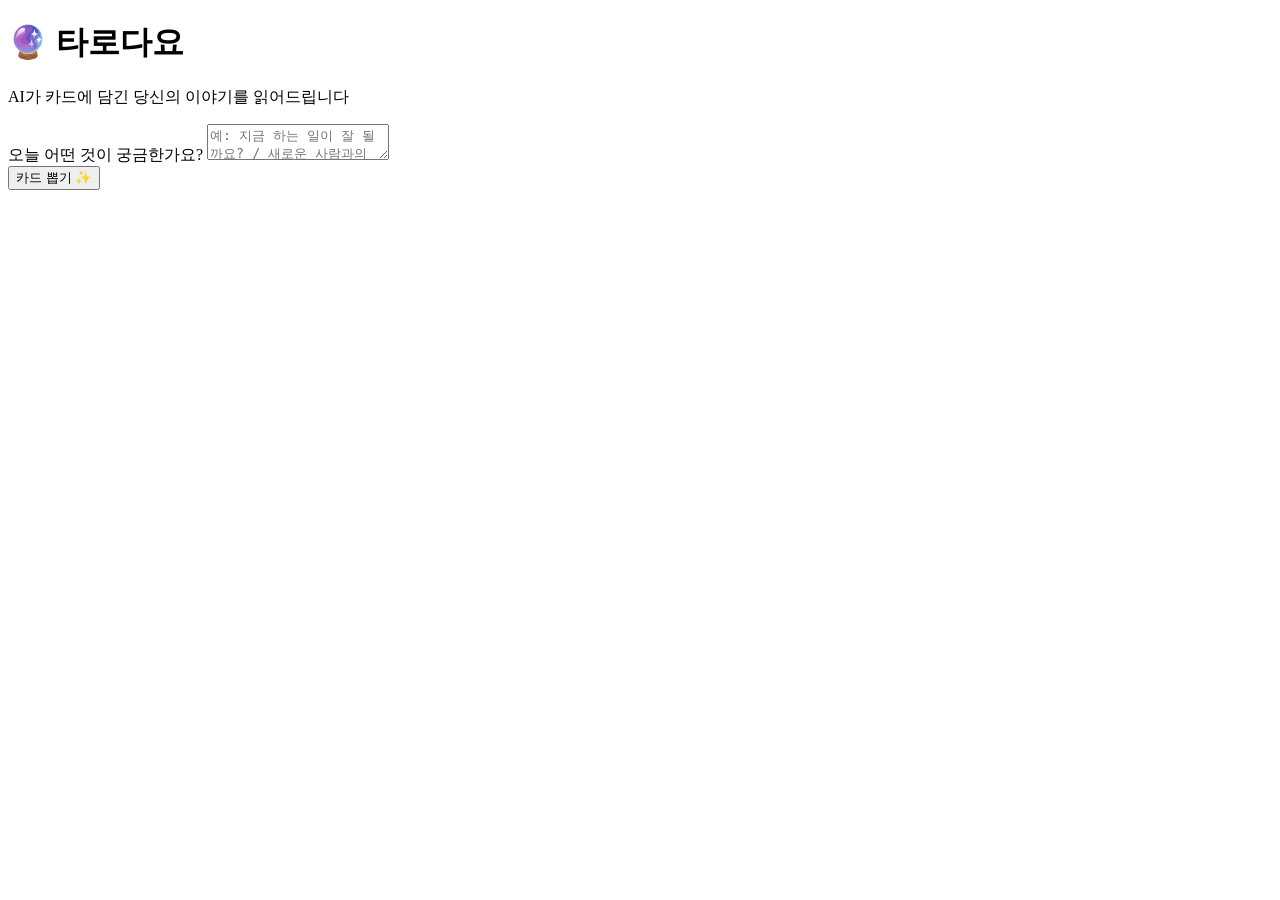
==== src/main/resources/templates/index.html @ 3597603b "feat: initial commit - AI 타로 리딩 웹앱 tarodayo" ====
<!DOCTYPE html>
<html lang="ko" xmlns:th="http://www.thymeleaf.org">
<head>
    <meta charset="UTF-8">
    <meta name="viewport" content="width=device-width, initial-scale=1.0">
    <title>타로다요 - AI 타로 리딩</title>
    <link rel="stylesheet" th:href="@{/css/style.css}">
</head>
<body>
<div class="main-container">
    <div class="hero">
        <div class="stars"></div>
        <h1 class="title">🔮 타로다요</h1>
        <p class="subtitle">AI가 카드에 담긴 당신의 이야기를 읽어드립니다</p>

        <form action="/draw" method="post" class="question-form">
            <div class="input-group">
                <label for="question">오늘 어떤 것이 궁금한가요?</label>
                <textarea id="question" name="question"
                          placeholder="예: 지금 하는 일이 잘 될까요? / 새로운 사람과의 관계는 어떻게 될까요?"
                          required maxlength="200"></textarea>
            </div>
            <button type="submit" class="btn-start">카드 뽑기 ✨</button>
        </form>
    </div>
</div>

<script src="/js/main.js"></script>
</body>
</html>
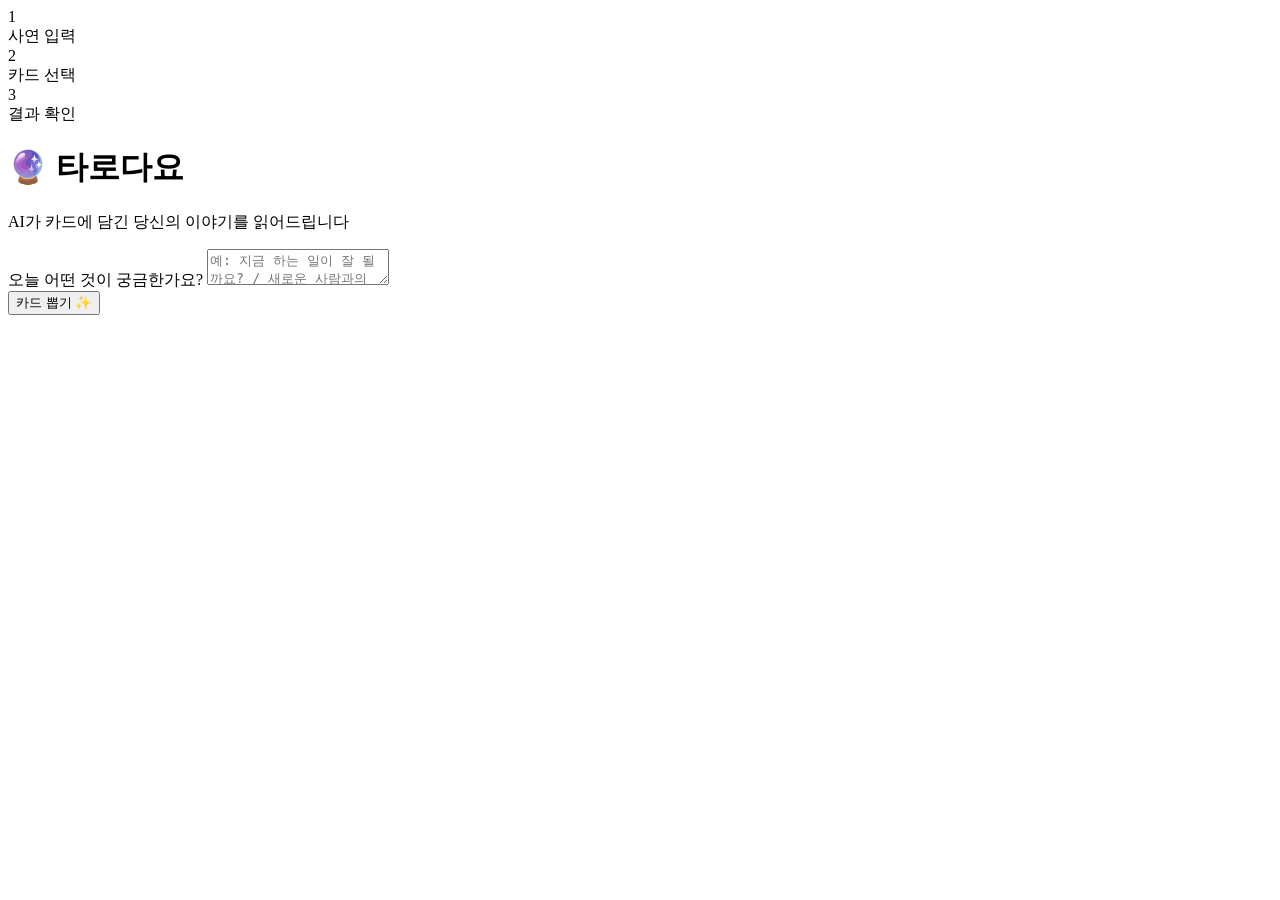
==== commit 05852e0d: "feat: 모바일 반응형, 3단계 진행 표시기, 효과음/이펙트 추가 - 모바일(600px 이하) 카드 1열 정렬 및 hover 고착 방지 - 사연입력 → 카드선택 → 결과확인 단계" ====
--- a/src/main/resources/templates/index.html
+++ b/src/main/resources/templates/index.html
@@ -7,6 +7,23 @@
     <link rel="stylesheet" th:href="@{/css/style.css}">
 </head>
 <body>
+<div class="step-indicator">
+    <div class="step-item active">
+        <div class="step-circle">1</div>
+        <div class="step-label">사연 입력</div>
+    </div>
+    <div class="step-line"></div>
+    <div class="step-item">
+        <div class="step-circle">2</div>
+        <div class="step-label">카드 선택</div>
+    </div>
+    <div class="step-line"></div>
+    <div class="step-item">
+        <div class="step-circle">3</div>
+        <div class="step-label">결과 확인</div>
+    </div>
+</div>
+
 <div class="main-container">
     <div class="hero">
         <div class="stars"></div>
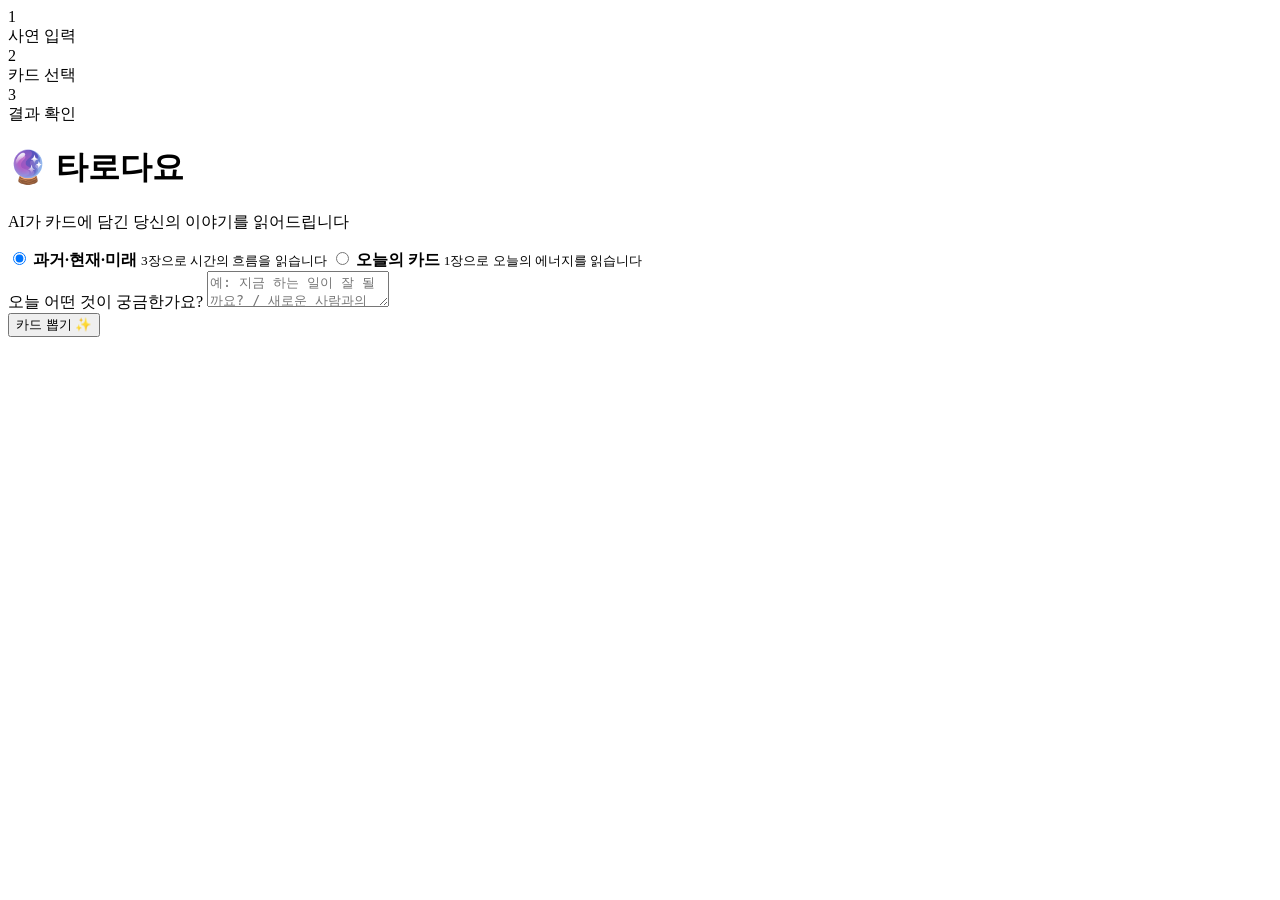
==== commit 53a9a742: "feat: UX 전면 개선 6종 적용 1. AI 로딩 버튼 변환 — 운명 확인 버튼이 로딩 중 스피너로 전환 2. 결과 클립보드 복사 — 질문+카드+AI 해석 텍스트 복사 기능 3" ====
--- a/src/main/resources/templates/index.html
+++ b/src/main/resources/templates/index.html
@@ -4,41 +4,58 @@
     <meta charset="UTF-8">
     <meta name="viewport" content="width=device-width, initial-scale=1.0">
     <title>타로다요 - AI 타로 리딩</title>
-    <link rel="stylesheet" th:href="@{/css/style.css}">
+    <link rel="stylesheet" th:href="@{/css/style.css(v=5)}">
 </head>
 <body>
-<div class="step-indicator">
-    <div class="step-item active">
-        <div class="step-circle">1</div>
-        <div class="step-label">사연 입력</div>
+<div class="page-wrap">
+    <div class="step-indicator">
+        <div class="step-item active">
+            <div class="step-circle">1</div>
+            <div class="step-label">사연 입력</div>
+        </div>
+        <div class="step-line"></div>
+        <div class="step-item">
+            <div class="step-circle">2</div>
+            <div class="step-label">카드 선택</div>
+        </div>
+        <div class="step-line"></div>
+        <div class="step-item">
+            <div class="step-circle">3</div>
+            <div class="step-label">결과 확인</div>
+        </div>
     </div>
-    <div class="step-line"></div>
-    <div class="step-item">
-        <div class="step-circle">2</div>
-        <div class="step-label">카드 선택</div>
-    </div>
-    <div class="step-line"></div>
-    <div class="step-item">
-        <div class="step-circle">3</div>
-        <div class="step-label">결과 확인</div>
-    </div>
-</div>
 
-<div class="main-container">
-    <div class="hero">
-        <div class="stars"></div>
-        <h1 class="title">🔮 타로다요</h1>
-        <p class="subtitle">AI가 카드에 담긴 당신의 이야기를 읽어드립니다</p>
+    <div class="main-container">
+        <div class="hero">
+            <h1 class="title">🔮 타로다요</h1>
+            <p class="subtitle">AI가 카드에 담긴 당신의 이야기를 읽어드립니다</p>
 
-        <form action="/draw" method="post" class="question-form">
-            <div class="input-group">
-                <label for="question">오늘 어떤 것이 궁금한가요?</label>
-                <textarea id="question" name="question"
-                          placeholder="예: 지금 하는 일이 잘 될까요? / 새로운 사람과의 관계는 어떻게 될까요?"
-                          required maxlength="200"></textarea>
-            </div>
-            <button type="submit" class="btn-start">카드 뽑기 ✨</button>
-        </form>
+            <form action="/draw" method="post" class="question-form">
+                <div class="spread-select">
+                    <label class="spread-option">
+                        <input type="radio" name="spreadType" value="three" checked>
+                        <span class="spread-label">
+                            <strong>과거·현재·미래</strong>
+                            <small>3장으로 시간의 흐름을 읽습니다</small>
+                        </span>
+                    </label>
+                    <label class="spread-option">
+                        <input type="radio" name="spreadType" value="today">
+                        <span class="spread-label">
+                            <strong>오늘의 카드</strong>
+                            <small>1장으로 오늘의 에너지를 읽습니다</small>
+                        </span>
+                    </label>
+                </div>
+                <div class="input-group">
+                    <label for="question">오늘 어떤 것이 궁금한가요?</label>
+                    <textarea id="question" name="question"
+                              placeholder="예: 지금 하는 일이 잘 될까요? / 새로운 사람과의 관계는 어떻게 될까요?"
+                              required maxlength="200"></textarea>
+                </div>
+                <button type="submit" class="btn-start">카드 뽑기 ✨</button>
+            </form>
+        </div>
     </div>
 </div>
 
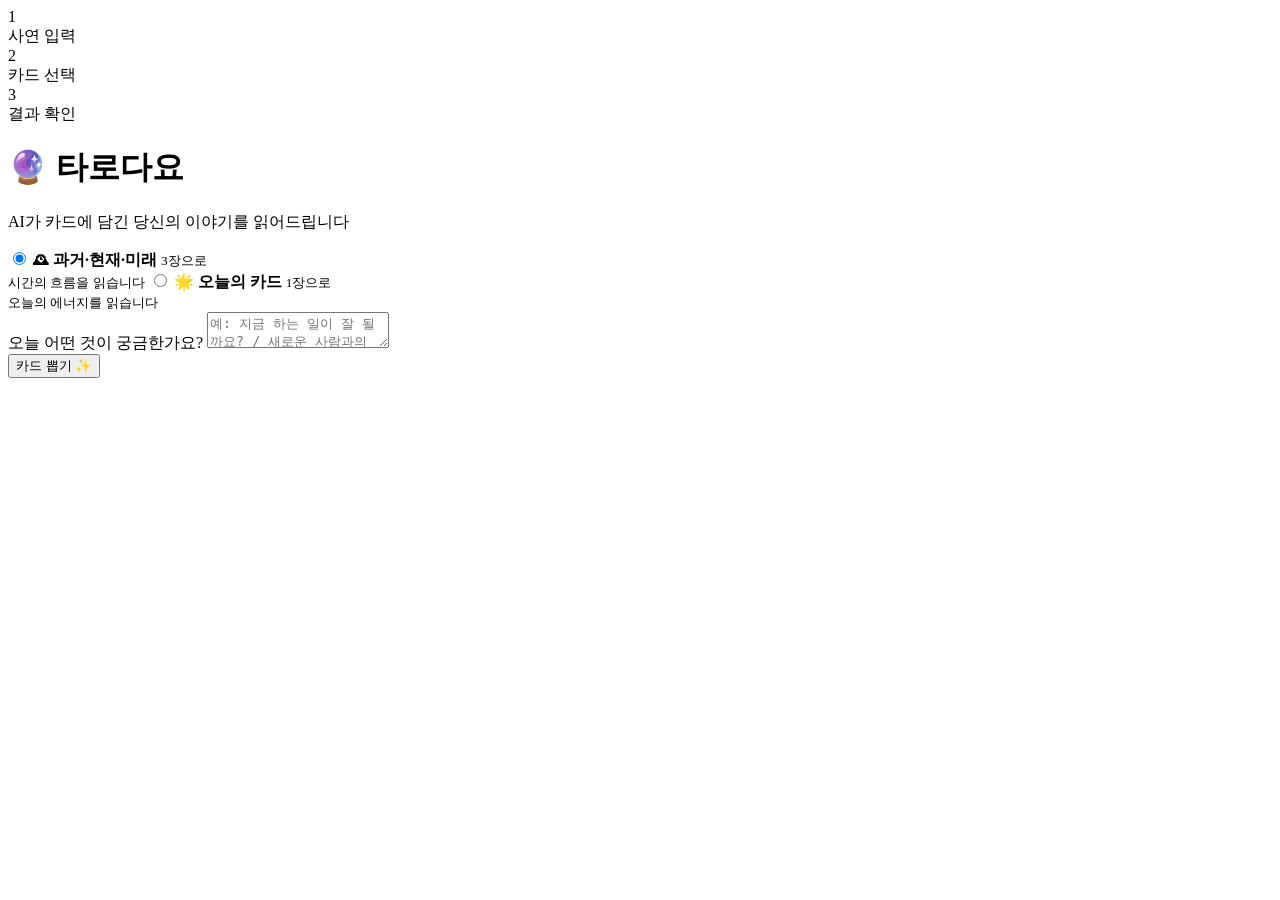
==== commit 10be99c0: "fix: 스프레드 선택 UI를 버튼 카드 스타일로 개선 - 라디오 버튼 숨기고 label 전체를 클릭 영역으로 - 설명 텍스트 줄바꿈 처리 (small 태그에 br 추가) - 선택" ====
--- a/src/main/resources/templates/index.html
+++ b/src/main/resources/templates/index.html
@@ -35,15 +35,15 @@
                     <label class="spread-option">
                         <input type="radio" name="spreadType" value="three" checked>
                         <span class="spread-label">
-                            <strong>과거·현재·미래</strong>
-                            <small>3장으로 시간의 흐름을 읽습니다</small>
+                            <strong>🕰 과거·현재·미래</strong>
+                            <small>3장으로<br>시간의 흐름을 읽습니다</small>
                         </span>
                     </label>
                     <label class="spread-option">
                         <input type="radio" name="spreadType" value="today">
                         <span class="spread-label">
-                            <strong>오늘의 카드</strong>
-                            <small>1장으로 오늘의 에너지를 읽습니다</small>
+                            <strong>🌟 오늘의 카드</strong>
+                            <small>1장으로<br>오늘의 에너지를 읽습니다</small>
                         </span>
                     </label>
                 </div>
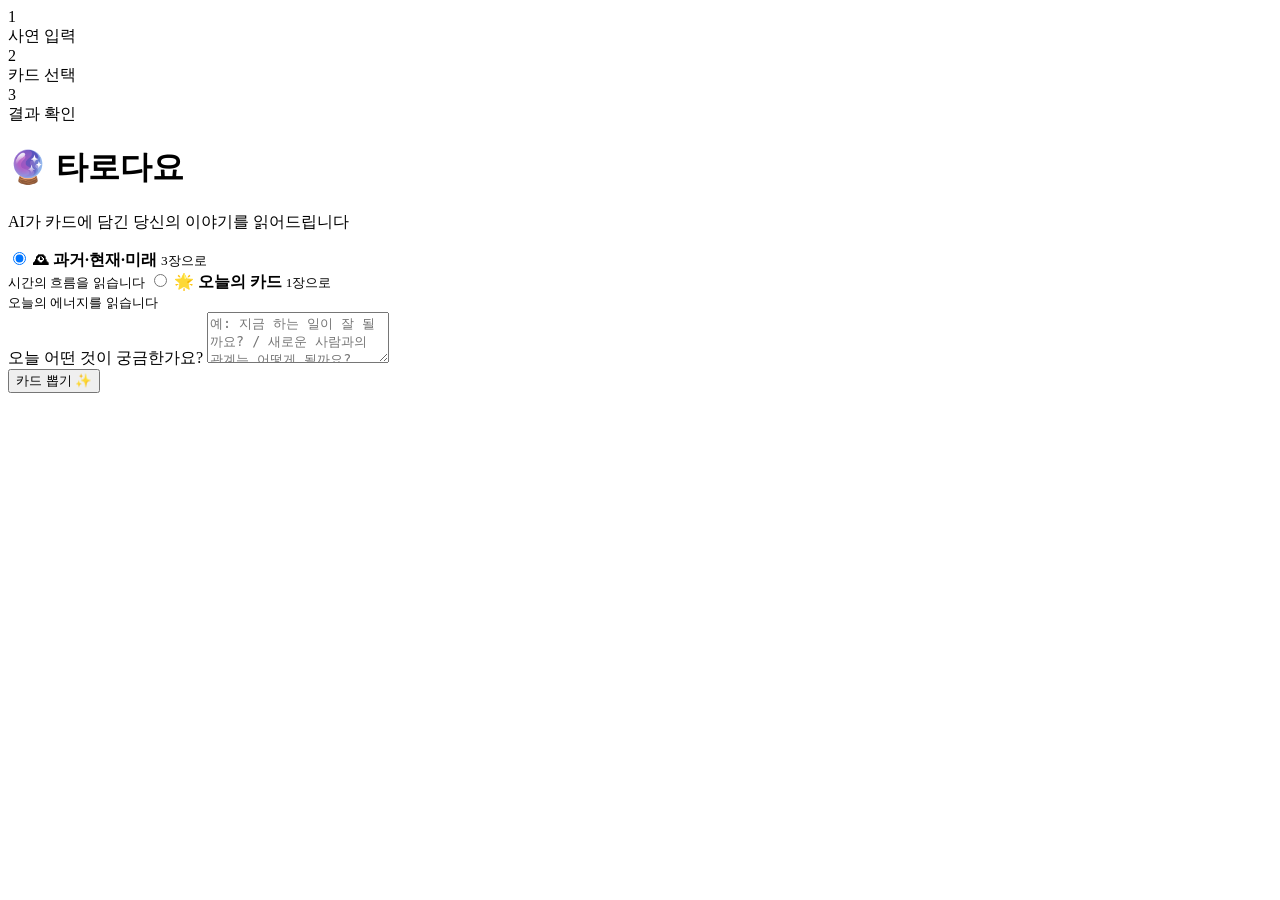
==== commit a584dc47: "feat: 오늘의 카드 선택 시 질문 입력 선택 사항으로 변경 - 스프레드 전환 시 textarea required/placeholder 동적 변경 - 질문 없이 제출 시 "오늘 " ====
--- a/src/main/resources/templates/index.html
+++ b/src/main/resources/templates/index.html
@@ -4,7 +4,7 @@
     <meta charset="UTF-8">
     <meta name="viewport" content="width=device-width, initial-scale=1.0">
     <title>타로다요 - AI 타로 리딩</title>
-    <link rel="stylesheet" th:href="@{/css/style.css(v=5)}">
+    <link rel="stylesheet" th:href="@{/css/style.css(v=6)}">
 </head>
 <body>
 <div class="page-wrap">
@@ -51,7 +51,7 @@
                     <label for="question">오늘 어떤 것이 궁금한가요?</label>
                     <textarea id="question" name="question"
                               placeholder="예: 지금 하는 일이 잘 될까요? / 새로운 사람과의 관계는 어떻게 될까요?"
-                              required maxlength="200"></textarea>
+                              required maxlength="200" rows="3"></textarea>
                 </div>
                 <button type="submit" class="btn-start">카드 뽑기 ✨</button>
             </form>
